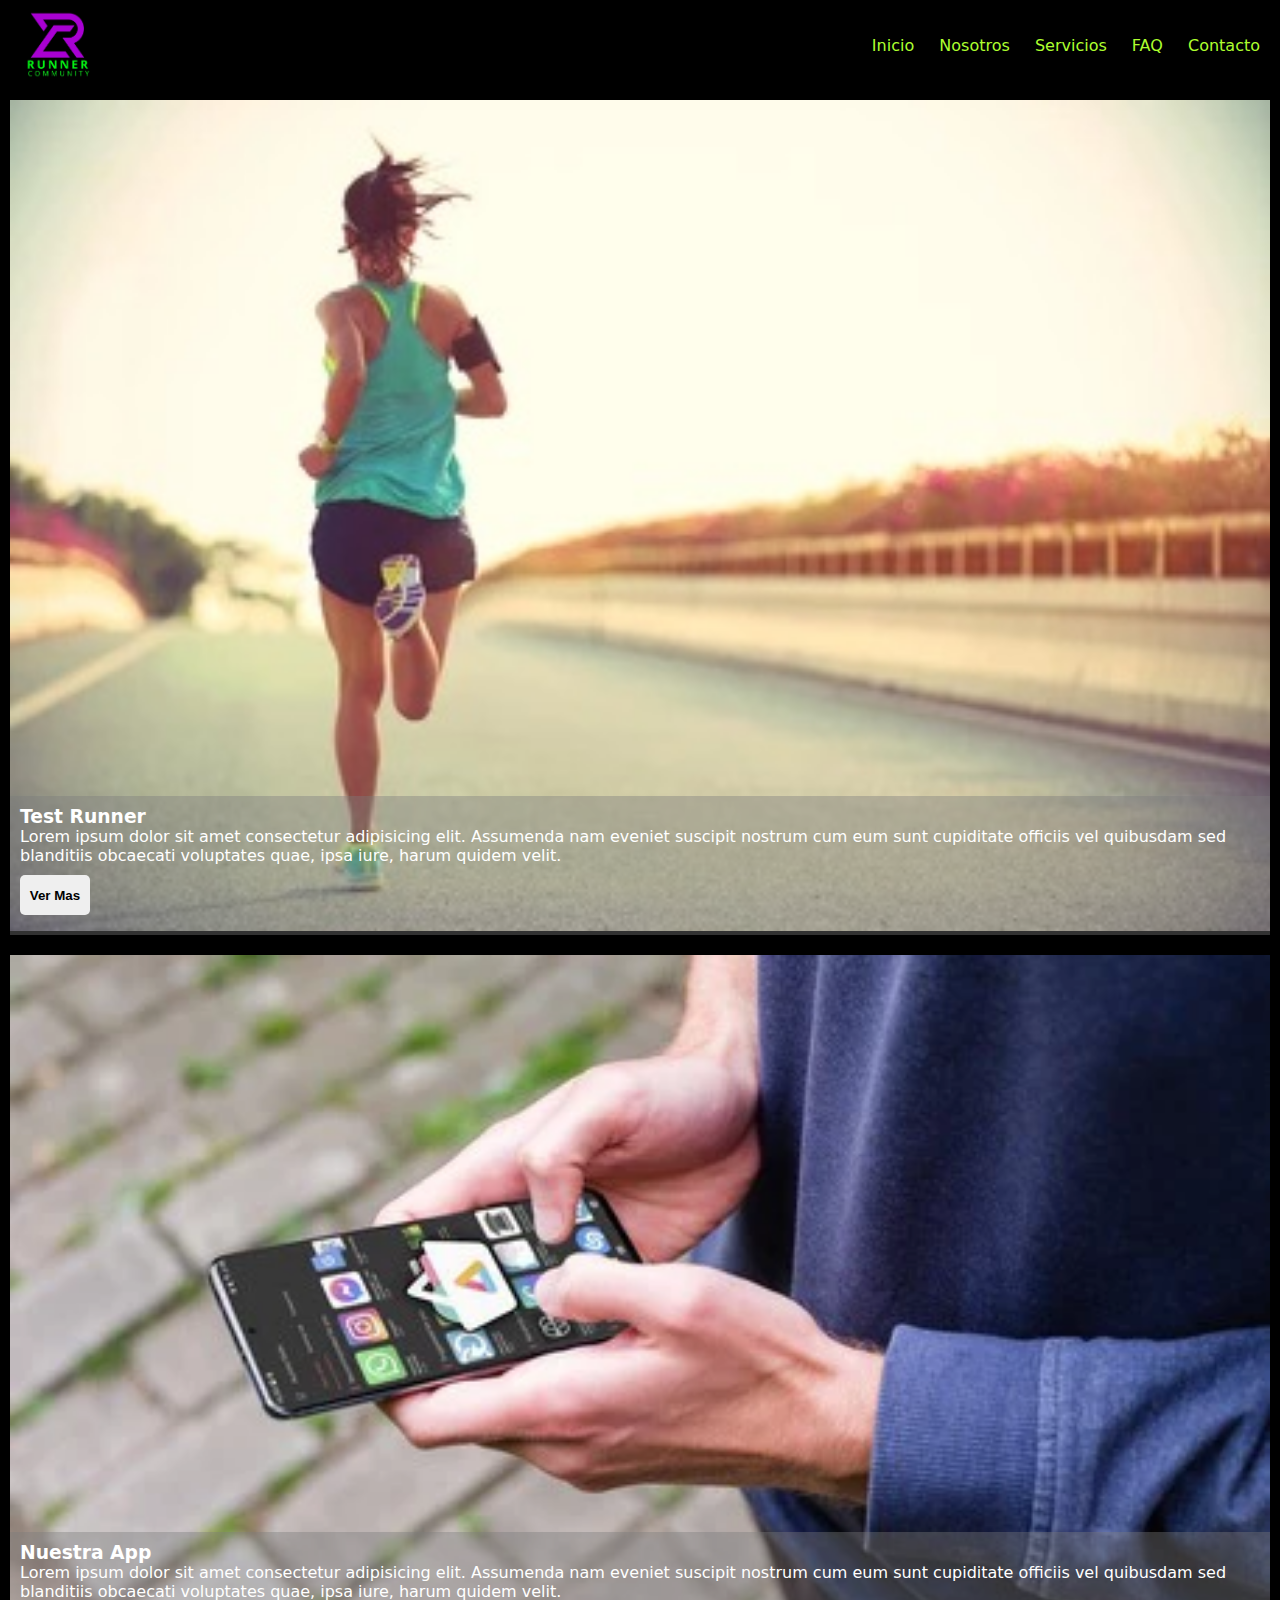
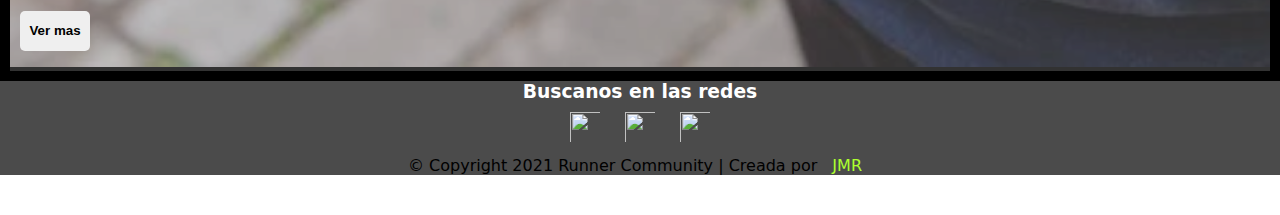
==== index.html @ 5f0caf88 "cree las vistas contacto, servicios e index, mas styles" ====
<!DOCTYPE html>
<html lang="en">
  <head>
    <meta charset="UTF-8" />
    <meta http-equiv="X-UA-Compatible" content="IE=edge" />
    <meta name="viewport" content="width=device-width, initial-scale=1.0" />
    <title>Runner Community</title>
    <link rel="stylesheet" href="styles.css" />
    <link rel="preconnect" href="https://fonts.googleapis.com" />
    <link rel="preconnect" href="https://fonts.gstatic.com" crossorigin />
    <link
      href="https://fonts.googleapis.com/css2?family=Open+Sans:wght@300;400;700&display=swap"
      rel="stylesheet"
    />
    <link rel="shortcut icon" href="Imagenes/logo2.png" />
  </head>
  <body>
    <header>
      <a href="#" class="logo">
        <img src="Imagenes/Logo.jpg" class="logo-img" />
      </a>
      <nav>
        <a href="index.html" class="nav-link">Inicio</a>
        <a href="nosotros.html" class="nav-link">Nosotros</a>
        <a href="Servicios.html" class="nav-link">Servicios</a>
        <a href="FAQ.html" class="nav-link">FAQ</a>
        <a href="Contacto.html" class="nav-link">Contacto</a>
      </nav>
    </header>
    <section>
      <article class="testrunner">
        <img src="Imagenes/mujercorre.jpg" class="trimg" />
        <div class="trtext text-container">
          <h3>Test Runner</h3>
          <p>
            Lorem ipsum dolor sit amet consectetur adipisicing elit. Assumenda
            nam eveniet suscipit nostrum cum eum sunt cupiditate officiis vel
            quibusdam sed blanditiis obcaecati voluptates quae, ipsa iure, harum
            quidem velit.
          </p>
          <button>Ver Mas</button>
        </div>
      </article>
      <article class="nuestrapp">
        <img src="Imagenes/descargacelu.webp" class="nuestrappimg" />
        <div class="nuestrapptext text-container">
          <h3>Nuestra App</h3>
          <p>
            Lorem ipsum dolor sit amet consectetur adipisicing elit. Assumenda
            nam eveniet suscipit nostrum cum eum sunt cupiditate officiis vel
            quibusdam sed blanditiis obcaecati voluptates quae, ipsa iure, harum
            quidem velit.
          </p>
          <button>Ver mas</button>
        </div>
      </article>
    </section>
    <footer>
      <div class="redes">
        <h3>Buscanos en las redes</h3>
        <img
          src="https://cdn2.iconfinder.com/data/icons/social-icons-33/128/Instagram-128.png"
          class="Insta"
        />
        <img
          src="https://cdn1.iconfinder.com/data/icons/logotypes/32/square-facebook-128.png"
          class="Facebook"
        />
        <img
          src="https://cdn1.iconfinder.com/data/icons/logotypes/32/square-twitter-128.png"
          class="Twitter"
        />
      </div>
      <p>© Copyright 2021 Runner Community | Creada por <a href="#">JMR</a></p>
    </footer>
  </body>
</html>
---- styles.css ----
* {
  padding: 0;
  margin: 0;
  box-sizing: border-box;
}

body {
  margin: auto;
  padding: auto;
  font-family: system-ui, -apple-system, BlinkMacSystemFont, "Segoe UI", Roboto,
    Oxygen, Ubuntu, Cantarell, "Open Sans", "Helvetica Neue", sans-serif;
}

header {
  width: 100%;
  padding: 10px;
  display: flex;
  height: 90px;
  background-color: black;
  justify-content: space-between;
  align-items: center;
}

.logo {
  display: flex;
  height: 70px;
  align-items: center;
}

.logo-img {
  height: 70px;
}
a {
  text-decoration: none;
  color: greenyellow;
  padding: 40px 10px;
}

section {
  background-color: black;
  width: 100%;
}

article {
  position: relative;
}

.text-container {
  position: absolute;
  margin: 10px;
  padding: 10px;
  bottom: 0px;
  color: white;
  background-color: rgba(123, 123, 123, 0.404);
}

.trimg,
.nuestrappimg {
  width: 100%;
  height: 50%;
  padding: 10px;
}

button {
  border: none;
  border-radius: 5px;
  width: 70px;
  height: 40px;
  font-weight: bold;
  cursor: pointer;
  bottom: 10px;
  margin: 10px 0px;
}

footer {
  background-color: rgb(75, 75, 75);
  align-items: center;
  text-align: center;
}

.redes {
  text-align: center;
  align-items: center;
}

.Insta,
.Facebook,
.Twitter {
  padding: 5px;
  margin: 5px;
  width: 40px;
  height: 40px;
}

h3,
h2 {
  color: white;
}

#opcionesdedescarga {
  text-align: center;
}

.container-servicios {
  display: grid;
}
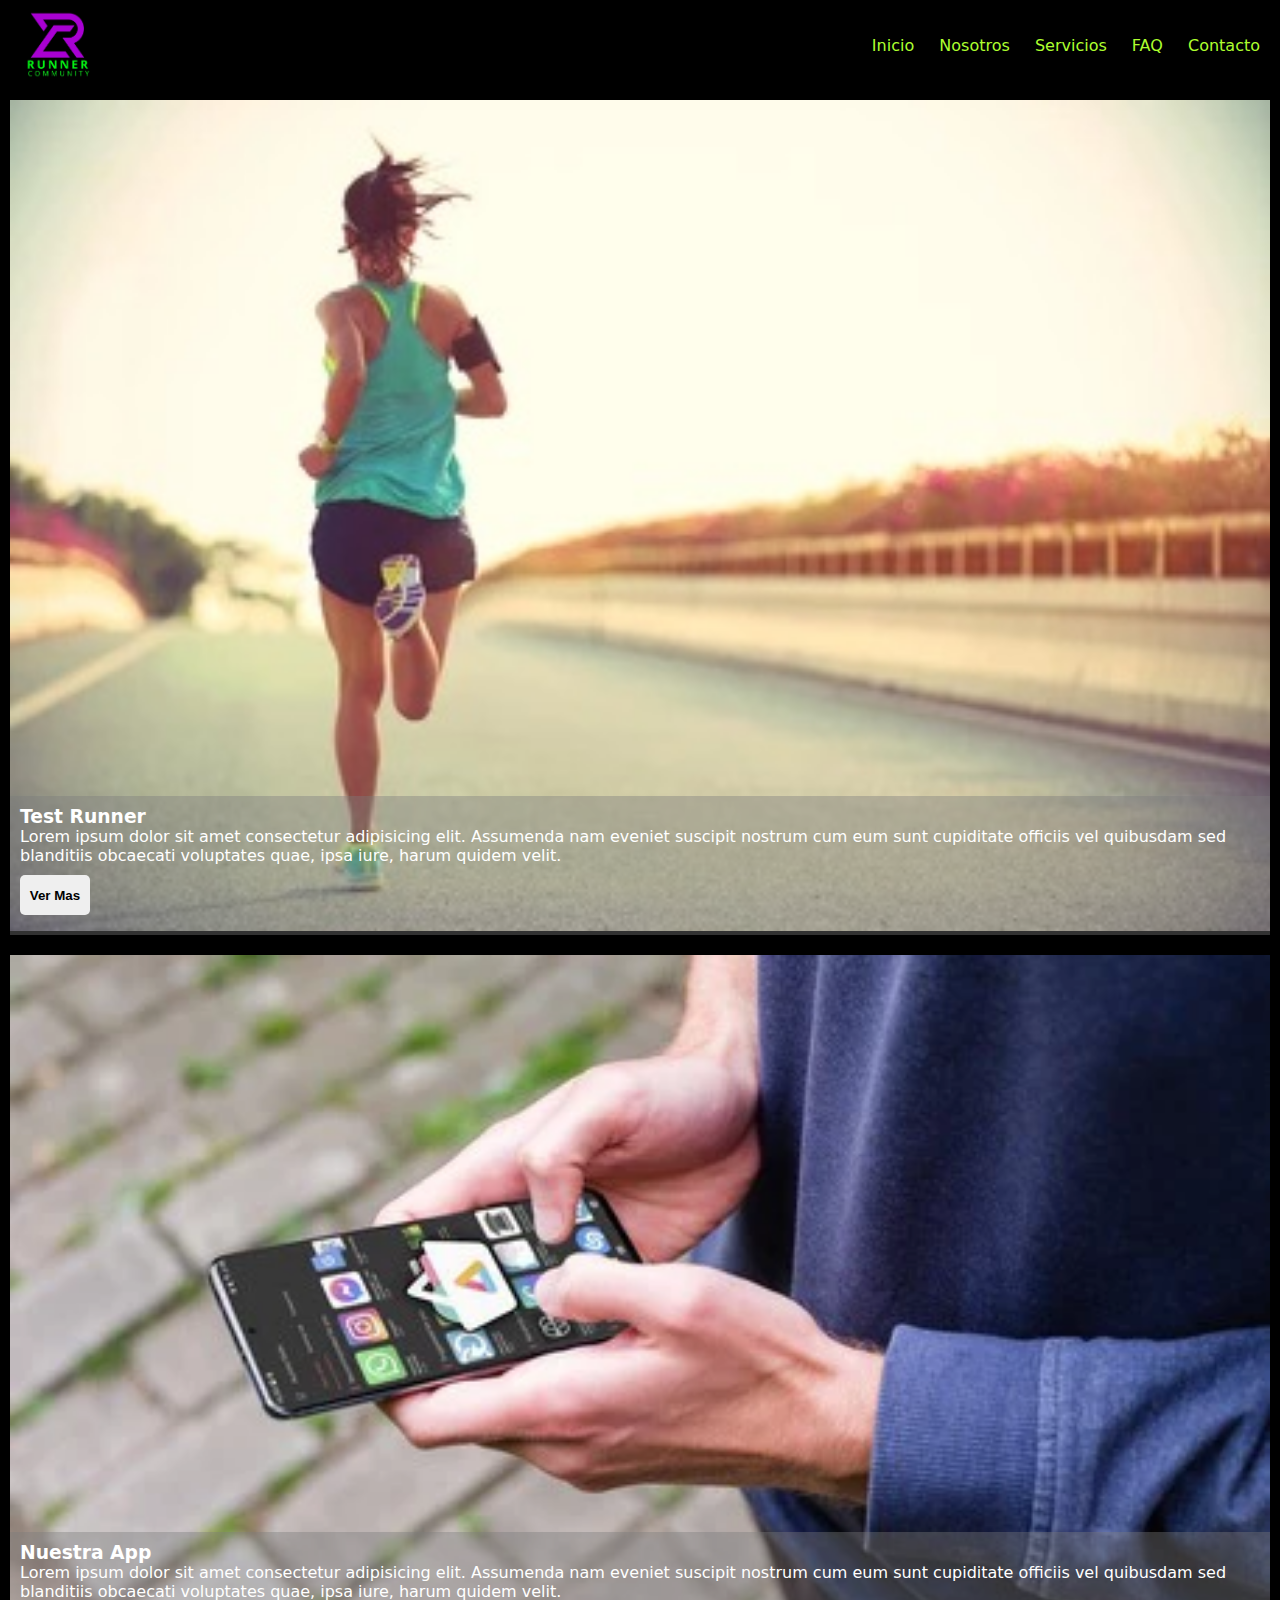
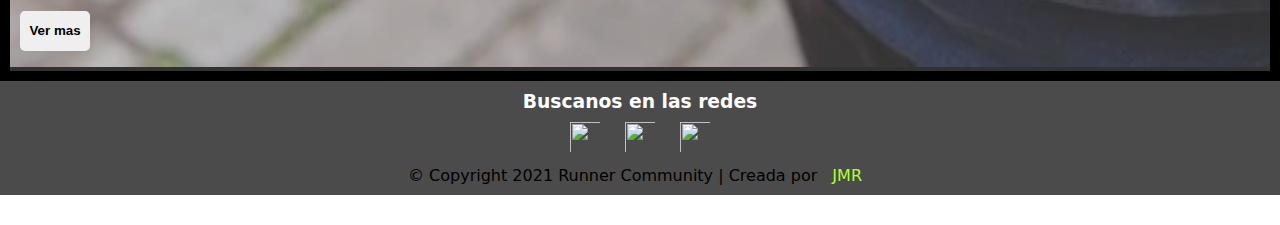
==== commit 758c0dd2: "intento de activar sass y generar variable" ====
--- a/index.html
+++ b/index.html
@@ -5,7 +5,7 @@
     <meta http-equiv="X-UA-Compatible" content="IE=edge" />
     <meta name="viewport" content="width=device-width, initial-scale=1.0" />
     <title>Runner Community</title>
-    <link rel="stylesheet" href="styles.css" />
+    <link rel="stylesheet" href="./Styles/styles.css" />
     <link rel="preconnect" href="https://fonts.googleapis.com" />
     <link rel="preconnect" href="https://fonts.gstatic.com" crossorigin />
     <link
@@ -14,6 +14,7 @@
     />
     <link rel="shortcut icon" href="Imagenes/logo2.png" />
   </head>
+
   <body>
     <header>
       <a href="#" class="logo">
@@ -27,6 +28,7 @@
         <a href="Contacto.html" class="nav-link">Contacto</a>
       </nav>
     </header>
+
     <section>
       <article class="testrunner">
         <img src="Imagenes/mujercorre.jpg" class="trimg" />
@@ -41,6 +43,7 @@
           <button>Ver Mas</button>
         </div>
       </article>
+
       <article class="nuestrapp">
         <img src="Imagenes/descargacelu.webp" class="nuestrappimg" />
         <div class="nuestrapptext text-container">
@@ -55,6 +58,7 @@
         </div>
       </article>
     </section>
+
     <footer>
       <div class="redes">
         <h3>Buscanos en las redes</h3>
--- a/Styles/styles.css
+++ b/Styles/styles.css
@@ -0,0 +1,152 @@
+* {
+  padding: 0;
+  margin: 0;
+  box-sizing: border-box;
+}
+
+body {
+  margin: auto;
+  padding: auto;
+  font-family: system-ui, -apple-system, BlinkMacSystemFont, "Segoe UI", Roboto,
+    Oxygen, Ubuntu, Cantarell, "Open Sans", "Helvetica Neue", sans-serif;
+}
+
+header {
+  width: 100%;
+  padding: 10px;
+  display: flex;
+  height: 90px;
+  background-color: black;
+  justify-content: space-between;
+  align-items: center;
+}
+
+.logo {
+  display: flex;
+  height: 70px;
+  align-items: center;
+}
+
+.logo-img {
+  height: 70px;
+}
+a {
+  text-decoration: none;
+  color: greenyellow;
+  padding: 40px 10px;
+}
+
+section {
+  background-color: black;
+  width: 100%;
+}
+
+article {
+  position: relative;
+}
+
+.text-container {
+  position: absolute;
+  margin: 10px;
+  padding: 10px;
+  bottom: 0px;
+  color: white;
+  background-color: rgba(123, 123, 123, 0.404);
+}
+
+.trimg,
+.nuestrappimg {
+  width: 100%;
+  height: 50%;
+  padding: 10px;
+}
+
+button {
+  border: none;
+  border-radius: 5px;
+  width: 70px;
+  height: 40px;
+  font-weight: bold;
+  cursor: pointer;
+  bottom: 10px;
+  margin: 10px 0px;
+}
+
+footer {
+  background-color: rgb(75, 75, 75);
+  align-items: center;
+  text-align: center;
+  padding: 10px;
+}
+
+.redes {
+  text-align: center;
+  align-items: center;
+}
+
+.Insta,
+.Facebook,
+.Twitter {
+  padding: 5px;
+  margin: 5px;
+  width: 40px;
+  height: 40px;
+}
+
+h3,
+h2 {
+  color: white;
+}
+
+.quienesomos {
+  color: black;
+  text-align: center;
+}
+
+/*---------Estilos servicios.html--------*/
+#opcionesdedescarga {
+  text-align: center;
+}
+
+.container-servicios {
+  border: 1px solid red;
+  display: flex;
+  justify-content: space-around;
+  flex-wrap: wrap;
+}
+
+.card {
+  border: 1px solid yellow;
+  width: 42%;
+  height: 600px;
+  margin-bottom: 20px;
+  position: relative;
+}
+
+.card img {
+  height: 600px;
+  width: 100%;
+  position: absolute;
+  top: 0;
+  left: 0;
+}
+
+.card h3,
+.card button {
+  display: block;
+  position: absolute;
+}
+.card h3 {
+  bottom: 60px;
+  left: 50%;
+  right: 50%;
+  transform: translate(0, -50%);
+}
+
+.conoceimg,
+.planimg,
+.monitoreoimg {
+  border: solid violet;
+  size: cover;
+  padding: 10px;
+}
